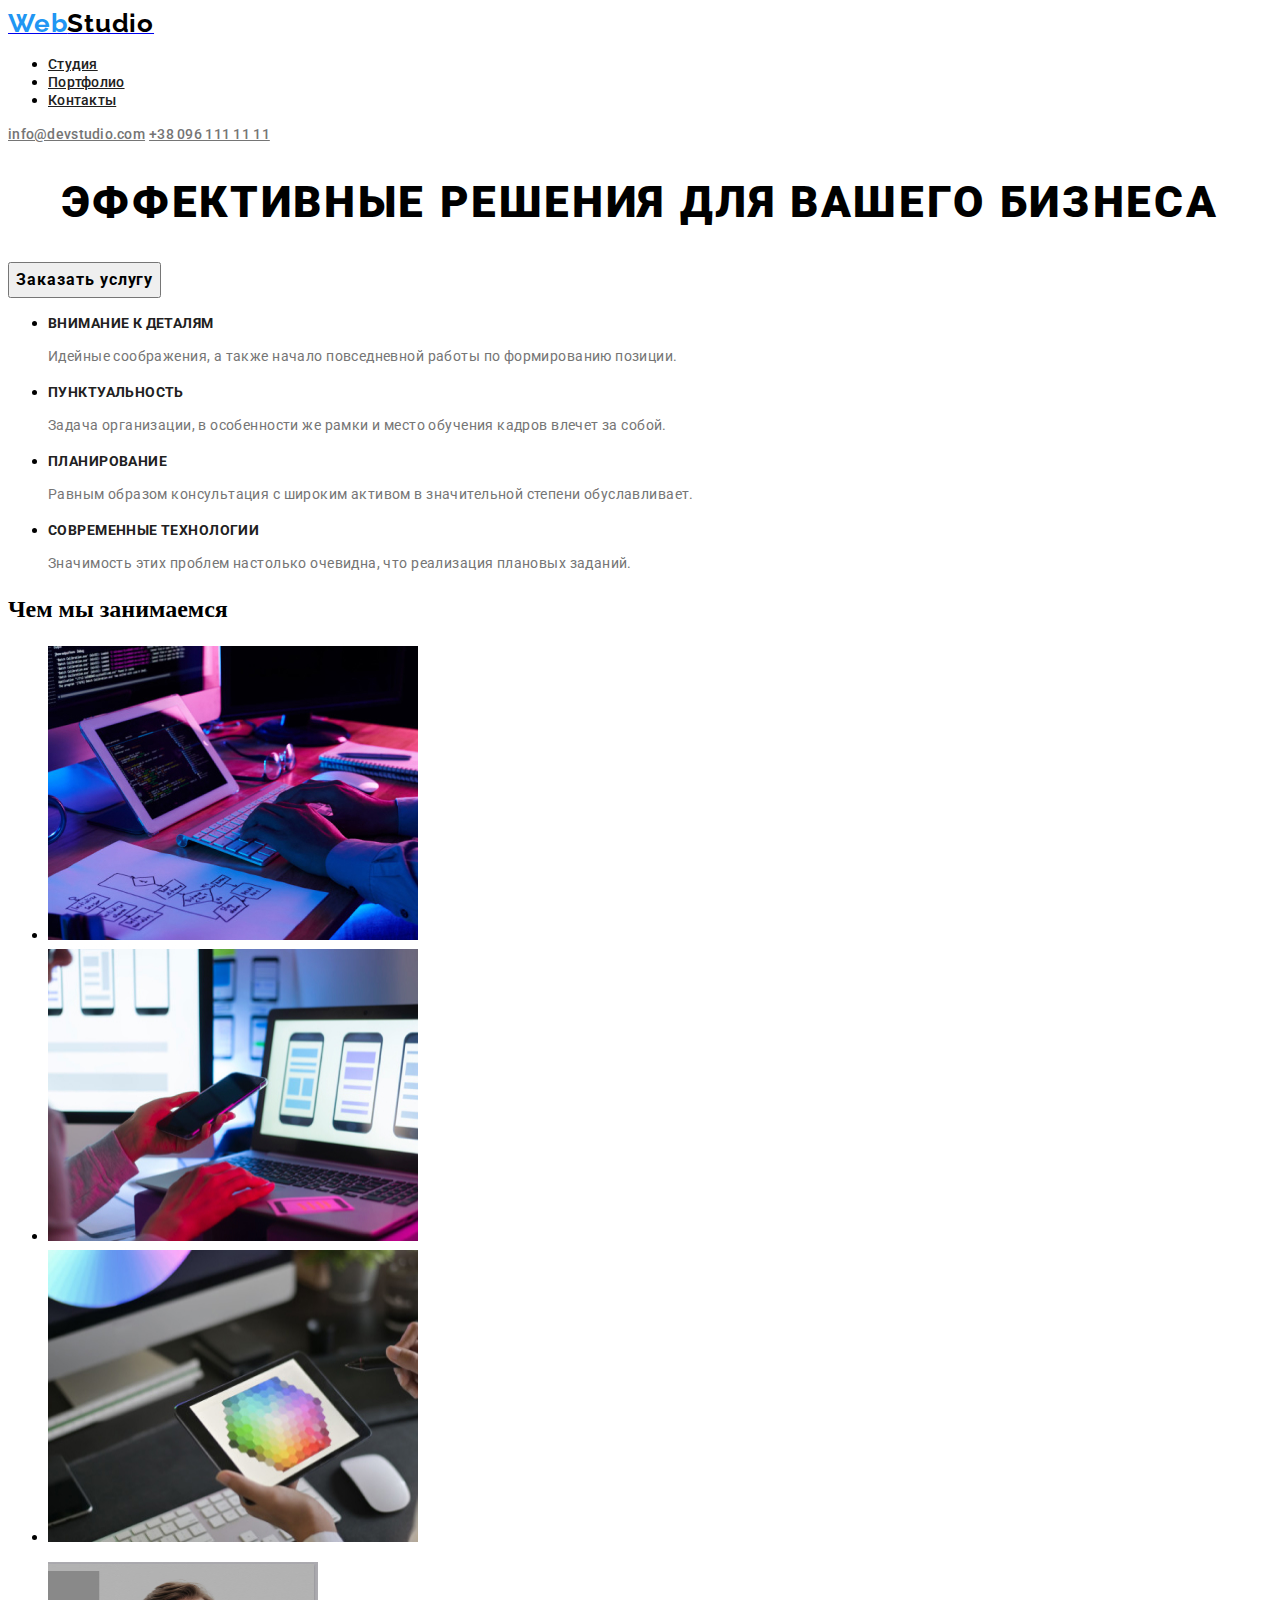
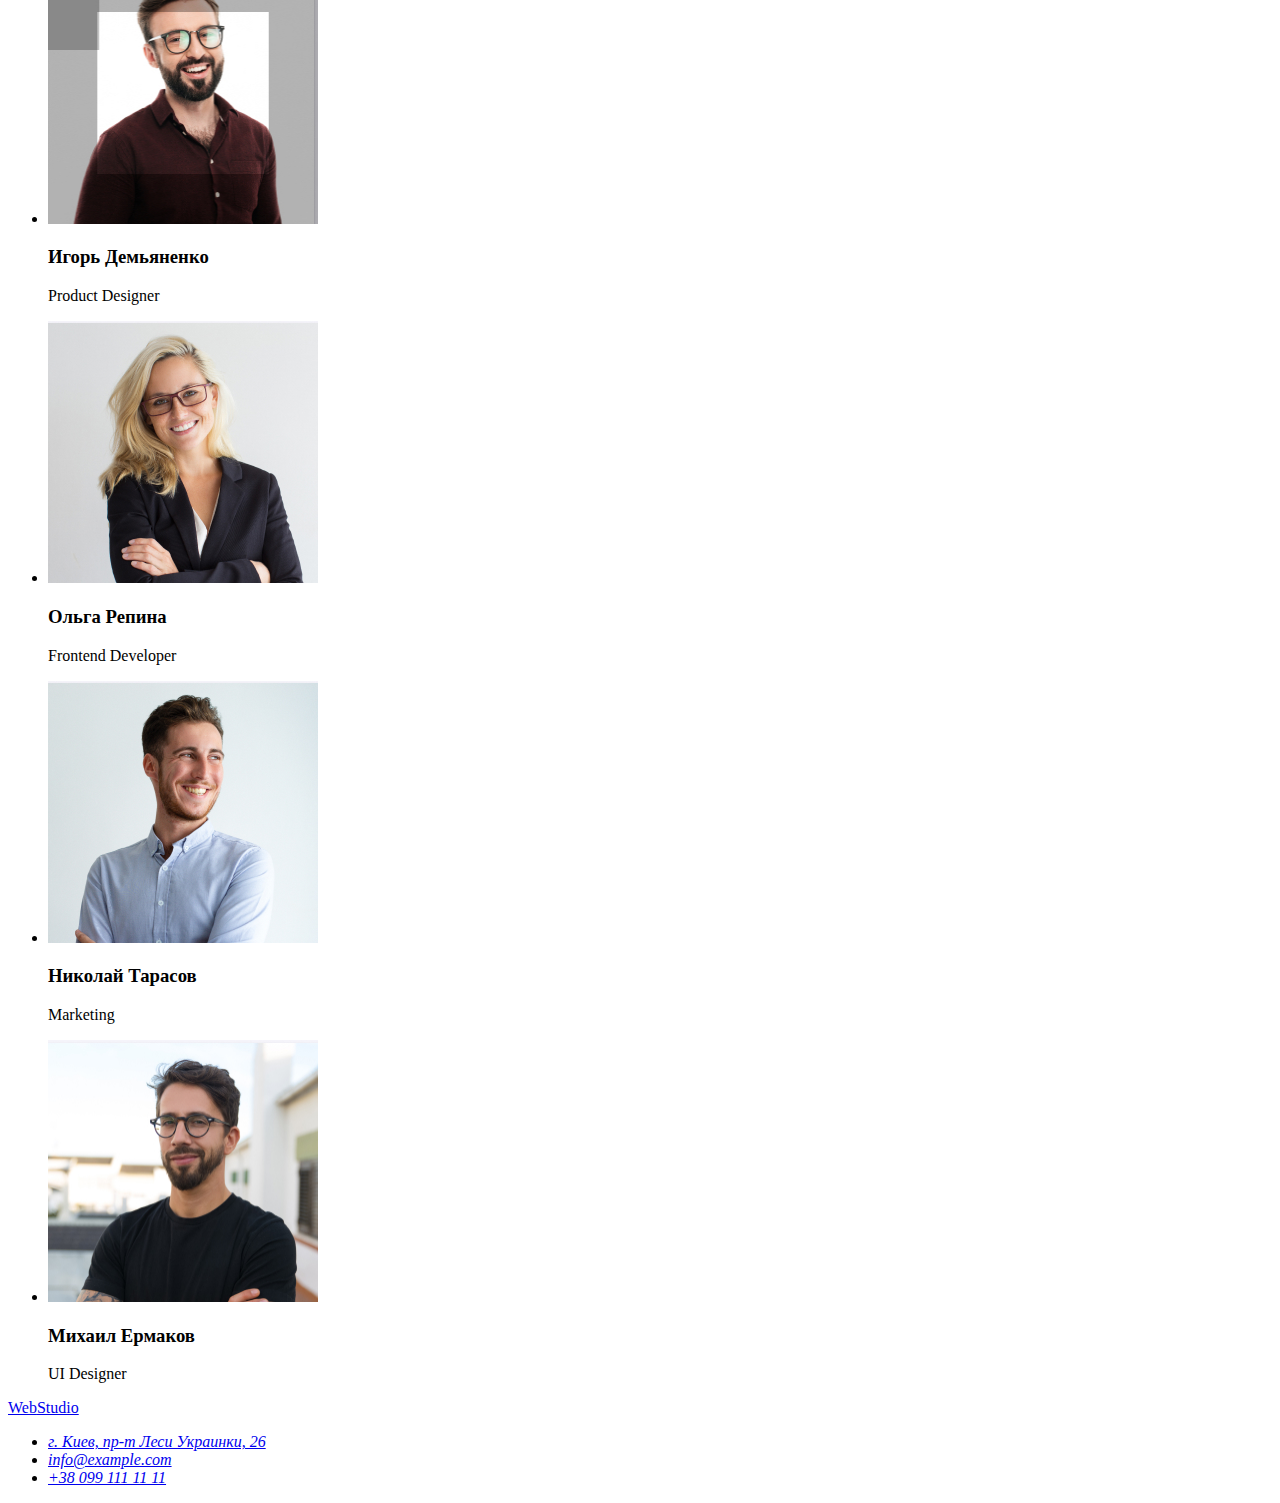
==== index.html @ 2591b460 "Перенесены файлы с hw-1." ====
<!DOCTYPE html>
<html lang="ru">
<head>
    <meta charset="UTF-8">
    <meta name="viewport" content="width=device-width, initial-scale=1.0">
    <title>Веб студия</title>
    <link rel="preconnect" href="https://fonts.gstatic.com">
    <link href="https://fonts.googleapis.com/css2?family=Raleway:wght@700&family=Roboto:wght@400;500;700;900&display=swap" rel="stylesheet">
     <link rel="stylesheet" href="./css/styles.css"
</head>

<body>
    <header class="header">
        <nav class="site-nav">
        <a class="logo" href="/" aria-label="логотип сайта" lang="en"><span class="logo-blue-color">Web</span><span class="logo-black-color">Studio</span></a>
        <ul class="nav-list">
            <li class="nav-list-item">
                <a class="nav-list-link" href="#">Студия</a></li>
            <li class="nav-list-item">
                <a class="nav-list-link" href="#">Портфолио</a></li>
            <li class="nav-list-item">
                <a class="nav-list-link" href="#">Контакты</a></li>
        </ul>
        </nav>

        <address class="main-address">
            <a class="header-mail" href="mailto:info@devstudio.com">info@devstudio.com</a>
            <a class="header-tel" href="tel:+380961111111">+38 096 111 11 11</a>
        </address>
    </header>

    <main>
        <!-- Hero -->
        <section class="hero">
           <h1 class="hero-title">Эффективные решения для вашего бизнеса</h1> 
           <button class="hero-title-btn" type="button">Заказать услугу</button>
        </section>

        <!-- Job description-->
        <section class="description-menu">
            <h3 hidden>Наши обязанности</h3>
         <ul class="description-list">
             <li class="description-list">
                 <h3 class="undertitle">Внимание к деталям</h3>
                 <p class="description-undertitle">Идейные соображения, а также начало повседневной работы по формированию позиции.</p>
             </li>
             <li class="description-list">
                 <h3 class="undertitle">Пунктуальность</h3>
                 <p class="description-undertitle">Задача организации, в особенности же рамки и место обучения кадров влечет за собой.</p>
             </li>
             <li class="description-list">
                 <h3 class="undertitle">Планирование</h3>
                 <p class="description-undertitle">Равным образом консультация с широким активом в значительной степени обуславливает.</p>
             </li>
             <li class="description-list">
                 <h3 class="undertitle">Современные технологии</h3>
                 <p class="description-undertitle">Значимость этих проблем настолько очевидна, что реализация плановых заданий.</p>
             </li>
             
         </ul>
        </section>

            <!-- Responsibilities -->
            <section class="responsibilities">
                <h2 class="responsibilities-title">Чем мы занимаемся</h2>
                <ul class="responsibilities-title-list">
                    <li class="responsibilities-title-item">
                        <img class="responsibilities-image" src="./Images/Responsibilities/responsibility-img-1.jpg" alt="Специалист пишет код" width="370" height="297"></li>
                    <li class="responsibilities-title-item">
                        <img class="responsibilities-image" src="./Images/Responsibilities/responsibility-img-2.jpg" alt="Специалист создает дизайн" width="370" height="297"></li>
                    <li class="responsibilities-title-item">
                        <img class="responsibilities-image" src="./Images/Responsibilities/responsibility-img-3.jpg" alt="Специалист создает графику" width="370" height="297"></li>
                </ul>
            </section>
            

            <!-- Team -->
            <section>
             <ul>
                 <li>
                     <img src="./Images/Team/team-img-1.jpg" alt="Игорь Демьяненко" width="270" height="262">
                     <h3>Игорь Демьяненко</h3>
                     <p>Product Designer</p>
                 </li>
                 <li>
                     <img src="./Images/Team/team-img-2.jpg" alt="Ольга Репина" width="270" height="262">
                     <h3>Ольга Репина</h3>
                     <p>Frontend Developer</p>
                 </li>
                 <li>
                     <img src="./Images/Team/team-img-3.jpg" alt="Николай Тарасов" width="270" height="262">
                     <h3>Николай Тарасов</h3>
                     <p>Marketing</p>
                 </li>
                 <li>
                     <img src="./Images/Team/team-img-4.jpg" alt="Михаил Ермаков" width="270" height="262">
                     <h3>Михаил Ермаков</h3>
                     <p>UI Designer</p>
                 </li>
             </ul>   
            </section>
    </main>

    <!-- Contact information -->
    <footer>
    <a href="/" aria-label="логотип сайта" lang="en">Web<span>Studio</span></a>
     <address>
         <ul>
             <li><a href="https://goo.gl/maps/zoHN5voJTTpqKFqRA" target="_blank">г. Киев, пр-т Леси Украинки, 26</a>
            </li>
             <li><a href="mailto:info@example.com">info@example.com</a>
            </li>
             <li><a href="tel:+380991111111">+38 099 111 11 11</a>
            </li>
         </ul>
     </address>
    </footer>
</body>
</html>
---- css/styles.css ----
/* COMPONENTS */

/* END COMPONENTS */
.main-address {
    font-style: normal;
}

/* ===========HEADER============= */
.logo-blue-color{
    font-family: 'Raleway', sans-serif;
    font-weight: bold;
    font-size:26px;
    line-height: 1.192;
    letter-spacing: 0.03em;
    color: #2196F3;
}

.logo-black-color {
font-family: 'Raleway', sans-serif;
font-weight: bold;
font-size: 26px;
line-height: 1.192;
letter-spacing: 0.03em;
color: #000000;
}

.nav-list-link {
font-family: 'Roboto', sans-serif;
font-weight: 500;
font-size: 14px;
line-height: 1.143;
letter-spacing: 0.02em;
color: #212121;
}

.nav-list-link:hover,
.nav-list-link:focus {
    color: #2196F3;
}

.header-mail,
.header-tel{
font-family: 'Roboto', sans-serif;
font-weight: 500;
font-size: 14px;
line-height: 1.143;
letter-spacing: 0.02em;
color: #757575;
}

.header-mail:hover,
.header-mail:focus,
.header-tel:hover,
.header-tel:focus {
    color:#2196F3;
}
/* ===========END HEADER============= */

/* ===========HERO============= */
.hero-title{
font-family: 'Roboto', sans-serif;
font-weight: 900;
font-size: 44px;
line-height: 1.364;
text-align: center;
letter-spacing: 0.06em;
text-transform: uppercase;
/* color: #FFFFFF */
}
.hero-title-btn {
font-family: 'Roboto', sans-serif;
font-weight: bold;
font-size: 16px;
line-height: 1.875;
display: flex;
align-items: center;
text-align: center;
letter-spacing: 0.06em;
/* color: #FFFFFF; */
}
/* ===========END HEADER============= */

/* ========== JOB DESCRIPTION */
.undertitle {
font-family: 'Roboto', sans-serif;
font-weight: bold;
font-size: 14px;
line-height: 1.143;
letter-spacing: 0.03em;
text-transform: uppercase;
color: #212121;
}

.description-undertitle{
font-family: 'Roboto', sans-serif;
font-weight: 400;
font-size: 14px;
line-height: 1.714;
letter-spacing: 0.03em;
color: #757575;
}
/* ========== END JOB DESCRIPTION============ */

/* ===========RESPONSIBILITIES============== */

/* ===========END RESPONSIBILITIES============== */
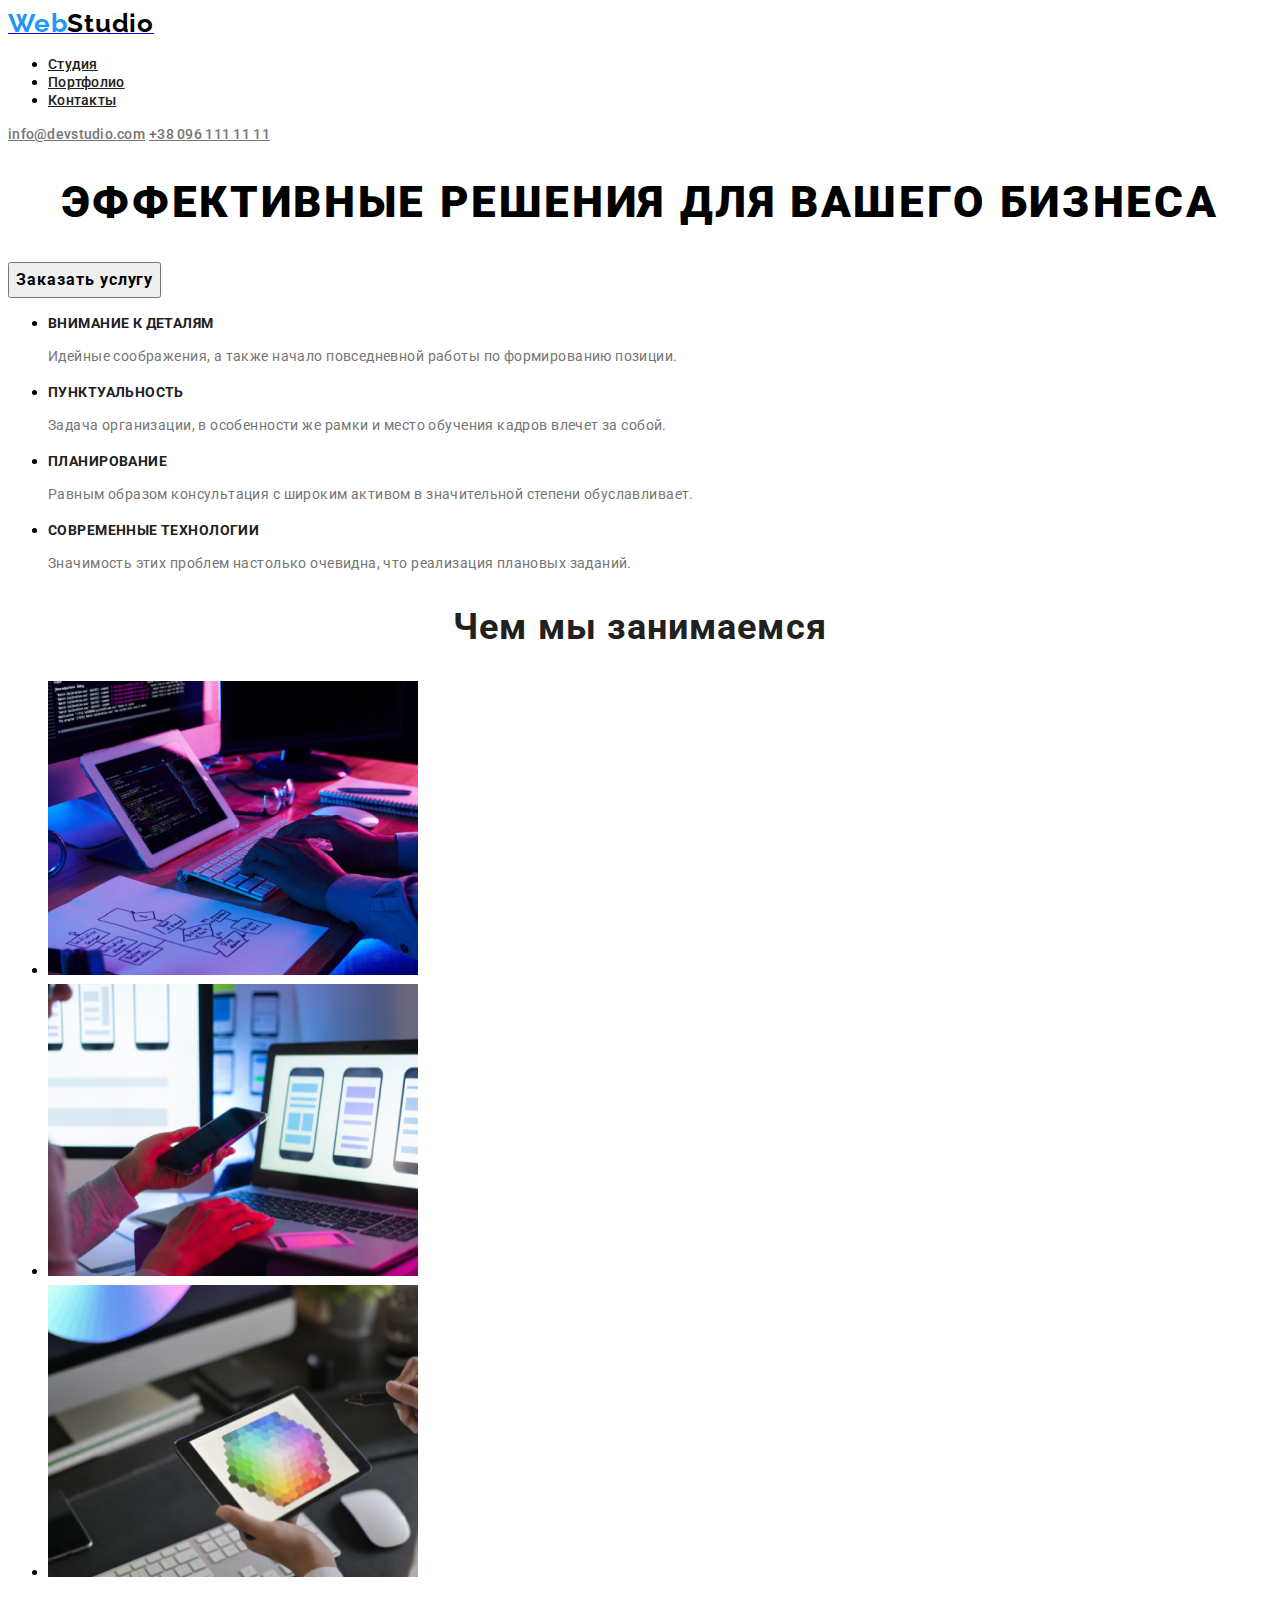
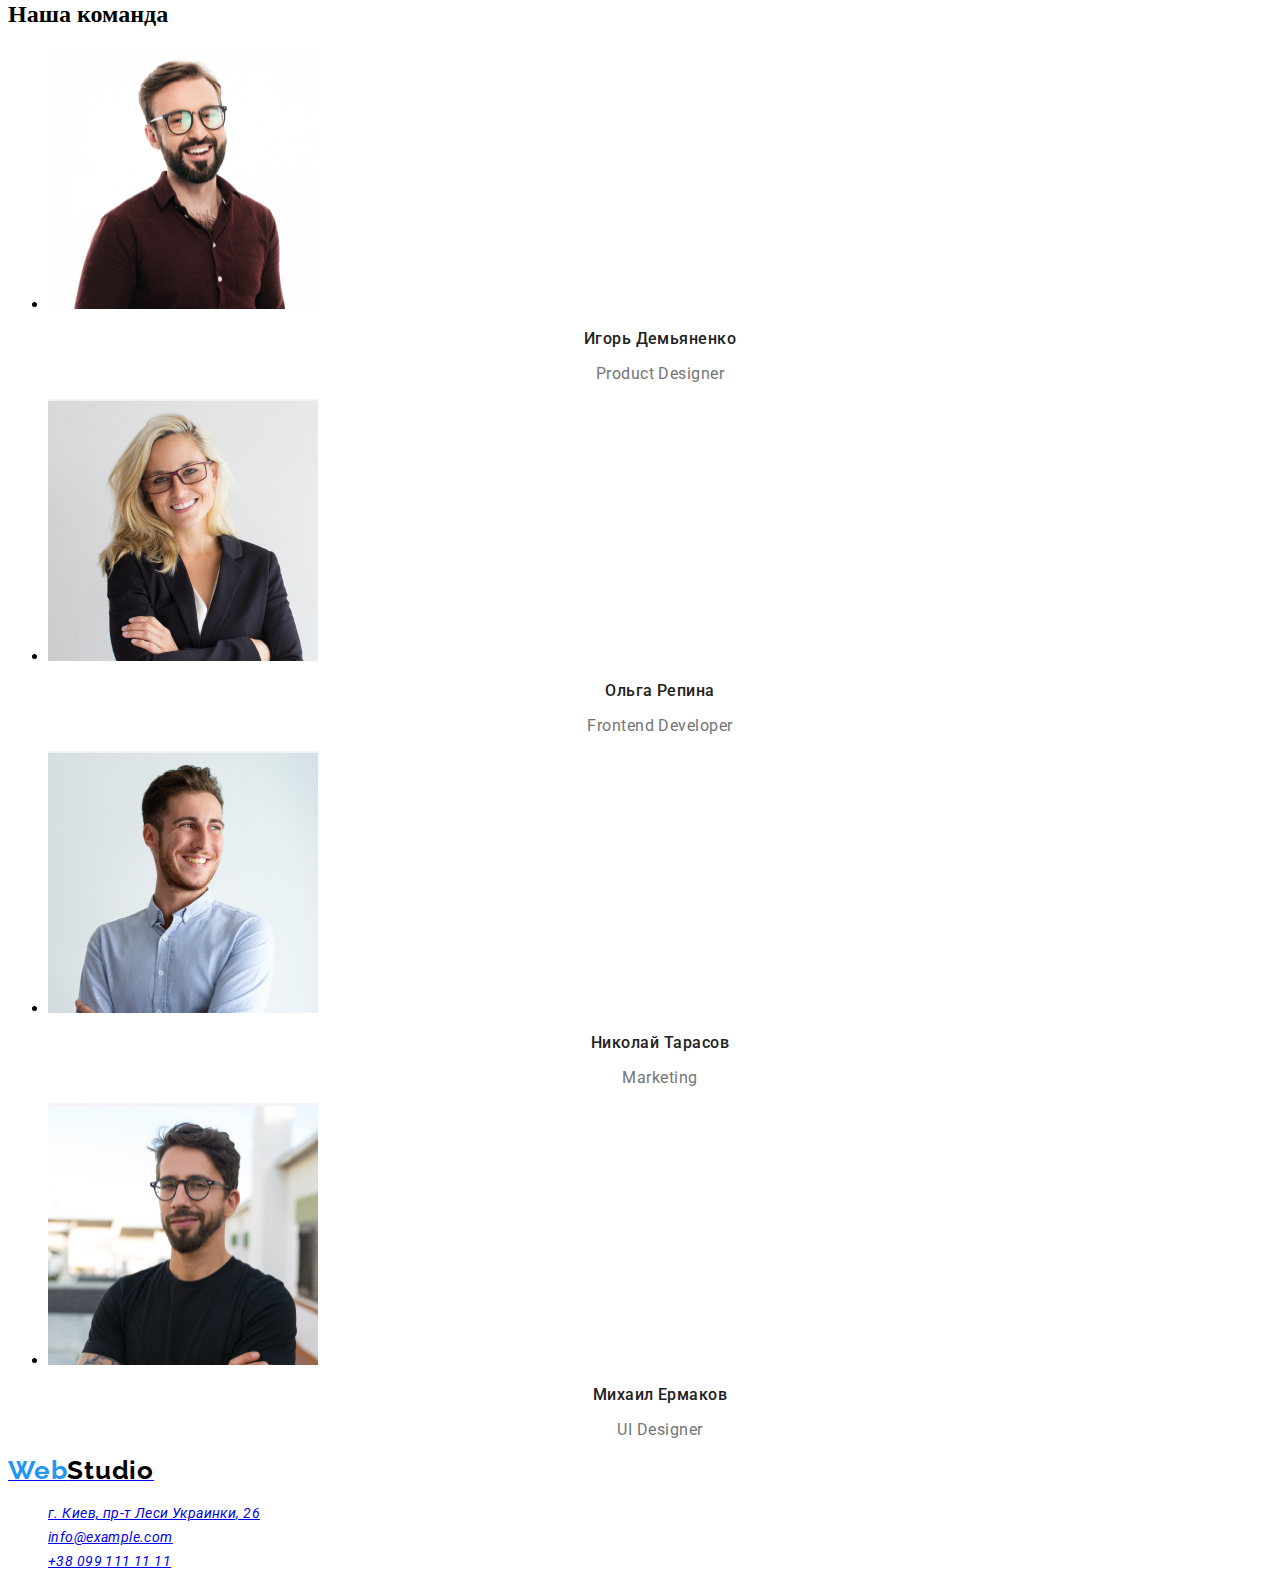
==== commit 8167b876: "Добавляет разделы "Команда"/"Контактная информация"" ====
--- a/index.html
+++ b/index.html
@@ -15,9 +15,9 @@
         <a class="logo" href="/" aria-label="логотип сайта" lang="en"><span class="logo-blue-color">Web</span><span class="logo-black-color">Studio</span></a>
         <ul class="nav-list">
             <li class="nav-list-item">
-                <a class="nav-list-link" href="#">Студия</a></li>
+                <a class="nav-list-link" href="">Студия</a></li>
             <li class="nav-list-item">
-                <a class="nav-list-link" href="#">Портфолио</a></li>
+                <a class="nav-list-link" href="portfolio.html">Портфолио</a></li>
             <li class="nav-list-item">
                 <a class="nav-list-link" href="#">Контакты</a></li>
         </ul>
@@ -75,27 +75,28 @@
             
 
             <!-- Team -->
-            <section>
-             <ul>
-                 <li>
-                     <img src="./Images/Team/team-img-1.jpg" alt="Игорь Демьяненко" width="270" height="262">
-                     <h3>Игорь Демьяненко</h3>
-                     <p>Product Designer</p>
+            <section class="team">
+            <h2 class="team-title">Наша команда</h2>
+             <ul class="team-title-list">
+                 <li class="team-title-item">
+                     <img class="team-image"  src="./Images/Team/team-img-1.jpg" alt="Игорь Демьяненко" width="270" height="262">
+                     <h3 class="team-undertitle">Игорь Демьяненко</h3>
+                     <p class="team-undertitle-description">Product Designer</p>
                  </li>
-                 <li>
-                     <img src="./Images/Team/team-img-2.jpg" alt="Ольга Репина" width="270" height="262">
-                     <h3>Ольга Репина</h3>
-                     <p>Frontend Developer</p>
+                 <li class="team-title-item">
+                     <img class="team-image"  src="./Images/Team/team-img-2.jpg" alt="Ольга Репина" width="270" height="262">
+                     <h3 class="team-undertitle">Ольга Репина</h3>
+                     <p class="team-undertitle-description">Frontend Developer</p>
                  </li>
-                 <li>
-                     <img src="./Images/Team/team-img-3.jpg" alt="Николай Тарасов" width="270" height="262">
-                     <h3>Николай Тарасов</h3>
-                     <p>Marketing</p>
+                 <li class="team-title-item">
+                     <img class="team-image"  src="./Images/Team/team-img-3.jpg" alt="Николай Тарасов" width="270" height="262">
+                     <h3 class="team-undertitle">Николай Тарасов</h3>
+                     <p class="team-undertitle-description">Marketing</p>
                  </li>
-                 <li>
-                     <img src="./Images/Team/team-img-4.jpg" alt="Михаил Ермаков" width="270" height="262">
-                     <h3>Михаил Ермаков</h3>
-                     <p>UI Designer</p>
+                 <li class="team-title-item">
+                     <img class="team-image"  src="./Images/Team/team-img-4.jpg" alt="Михаил Ермаков" width="270" height="262">
+                     <h3 class="team-undertitle">Михаил Ермаков</h3>
+                     <p class="team-undertitle-description">UI Designer</p>
                  </li>
              </ul>   
             </section>
@@ -103,14 +104,14 @@
 
     <!-- Contact information -->
     <footer>
-    <a href="/" aria-label="логотип сайта" lang="en">Web<span>Studio</span></a>
-     <address>
-         <ul>
-             <li><a href="https://goo.gl/maps/zoHN5voJTTpqKFqRA" target="_blank">г. Киев, пр-т Леси Украинки, 26</a>
+    <a class="logo" href="/" aria-label="логотип сайта" lang="en"><span class="logo-blue-color">Web</span><span class="logo-black-color">Studio</span></a>
+     <address class="address-menu">
+         <ul class="address-list">
+             <li class="address-list-item"><a href="https://goo.gl/maps/zoHN5voJTTpqKFqRA" target="_blank">г. Киев, пр-т Леси Украинки, 26</a>
             </li>
-             <li><a href="mailto:info@example.com">info@example.com</a>
+             <li class="address-list-contact"><a href="mailto:info@example.com">info@example.com</a>
             </li>
-             <li><a href="tel:+380991111111">+38 099 111 11 11</a>
+             <li class="address-list-contact"><a href="tel:+380991111111">+38 099 111 11 11</a>
             </li>
          </ul>
      </address>
--- a/css/styles.css
+++ b/css/styles.css
@@ -78,7 +78,7 @@
 letter-spacing: 0.06em;
 /* color: #FFFFFF; */
 }
-/* ===========END HEADER============= */
+/* ===========END HERO ============= */
 
 /* ========== JOB DESCRIPTION */
 .undertitle {
@@ -102,5 +102,52 @@
 /* ========== END JOB DESCRIPTION============ */
 
 /* ===========RESPONSIBILITIES============== */
+.responsibilities-title {
+font-family: 'Roboto', sans-serif;
+font-weight: bold;
+font-size: 36px;
+line-height: 1.167;
+text-align: center;
+letter-spacing: 0.03em;
+color: #212121;
+}
+/* ===========END RESPONSIBILITIES============== */
+/* =========== TEAM ============== */
+.team-undertitle{
+font-family: 'Roboto', sans-serif;
+font-weight: 500;
+font-size: 16px;
+line-height: 1.187;
+text-align: center;
+letter-spacing: 0.03em;
+color: #212121;
+}
 
-/* ===========END RESPONSIBILITIES============== */
+.team-undertitle-description{
+font-family: 'Roboto', sans-serif;
+font-style: normal;
+font-weight: normal;
+font-size: 16px;
+line-height: 19px;
+text-align: center;
+letter-spacing: 0.03em;
+color: #757575;
+}
+/* =========== END TEAM ============== */
+/* =========== CONTACT INFORMATION ============== */
+.address-list-item{
+font-family: 'Roboto', sans-serif;
+font-size: 14px;
+line-height: 1.714;
+letter-spacing: 0.03em;
+color: #FFFFFF;
+}
+.address-list-contact {
+font-family: 'Roboto', sans-serif;
+font-size: 14px;
+line-height: 1.714;
+letter-spacing: 0.03em;
+color: rgba(255, 255, 255, 0.6);
+}
+
+/* =========== END INFORMATION ============== */
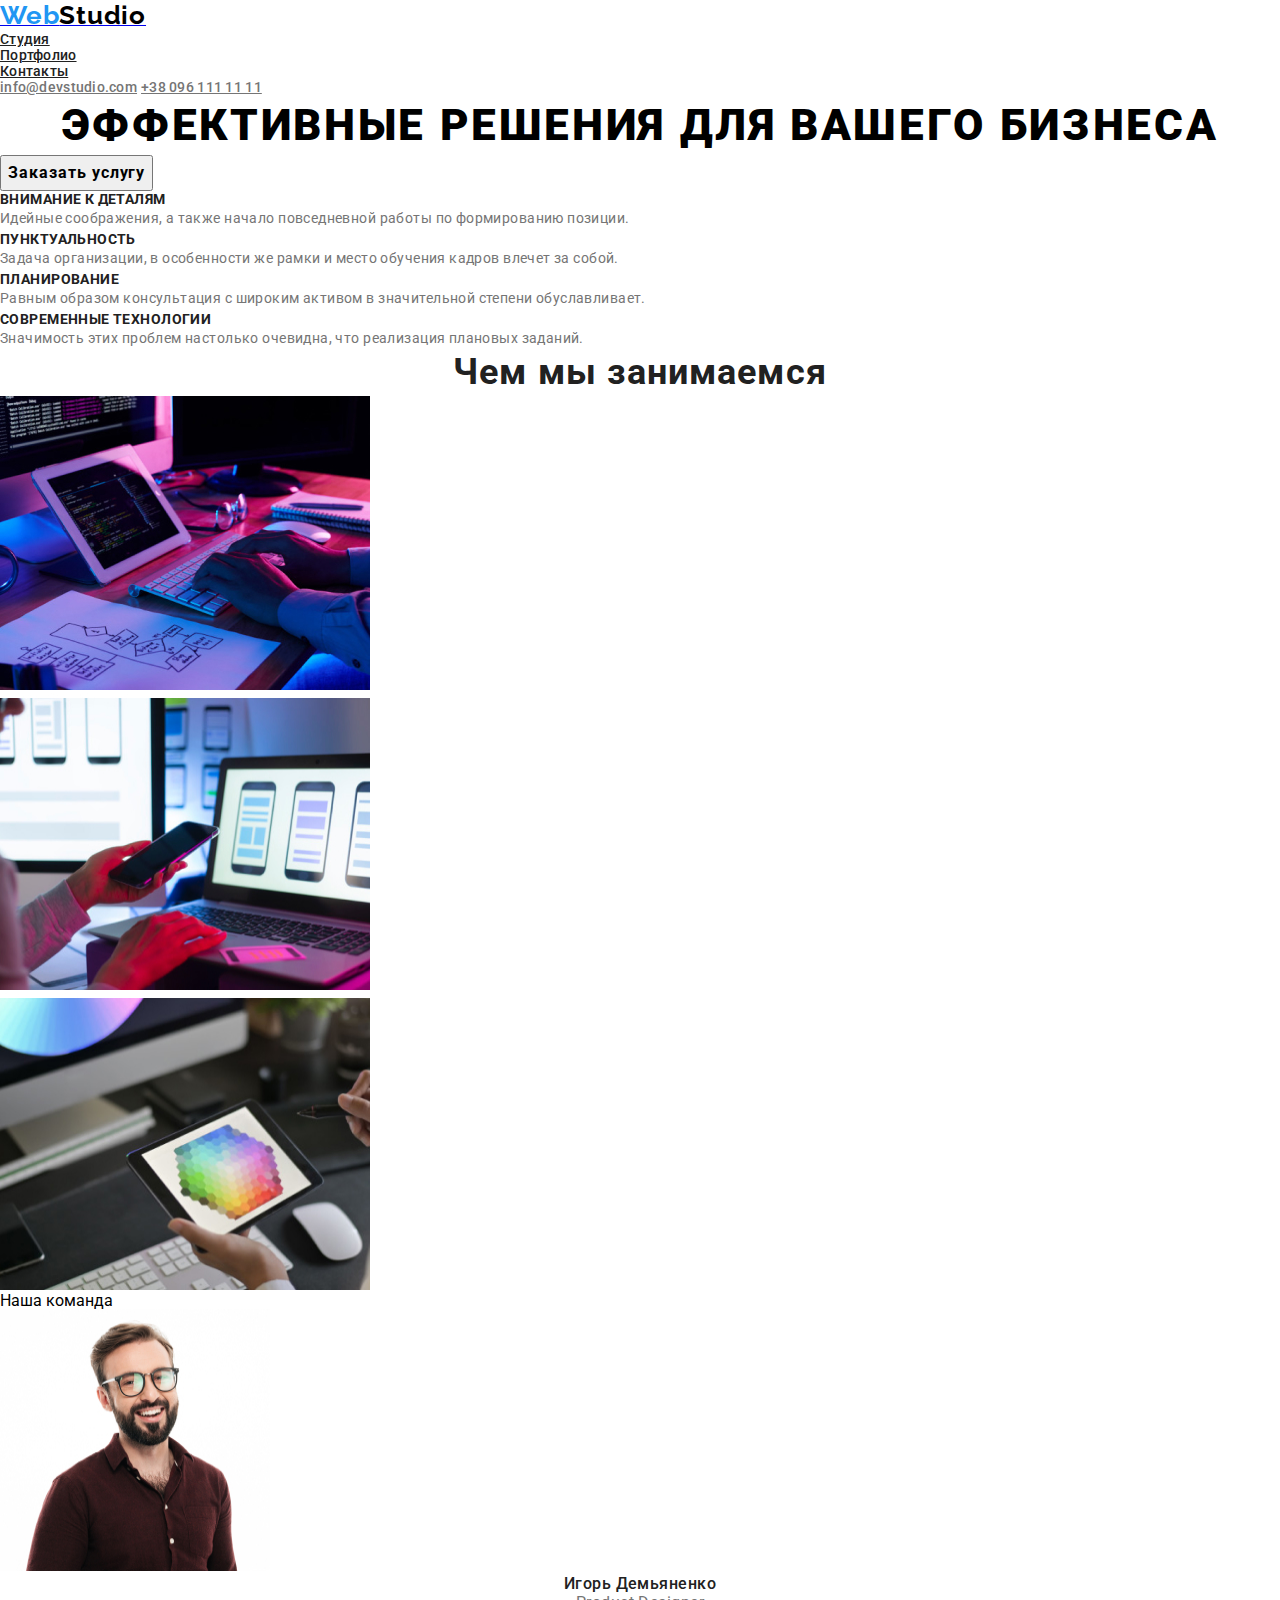
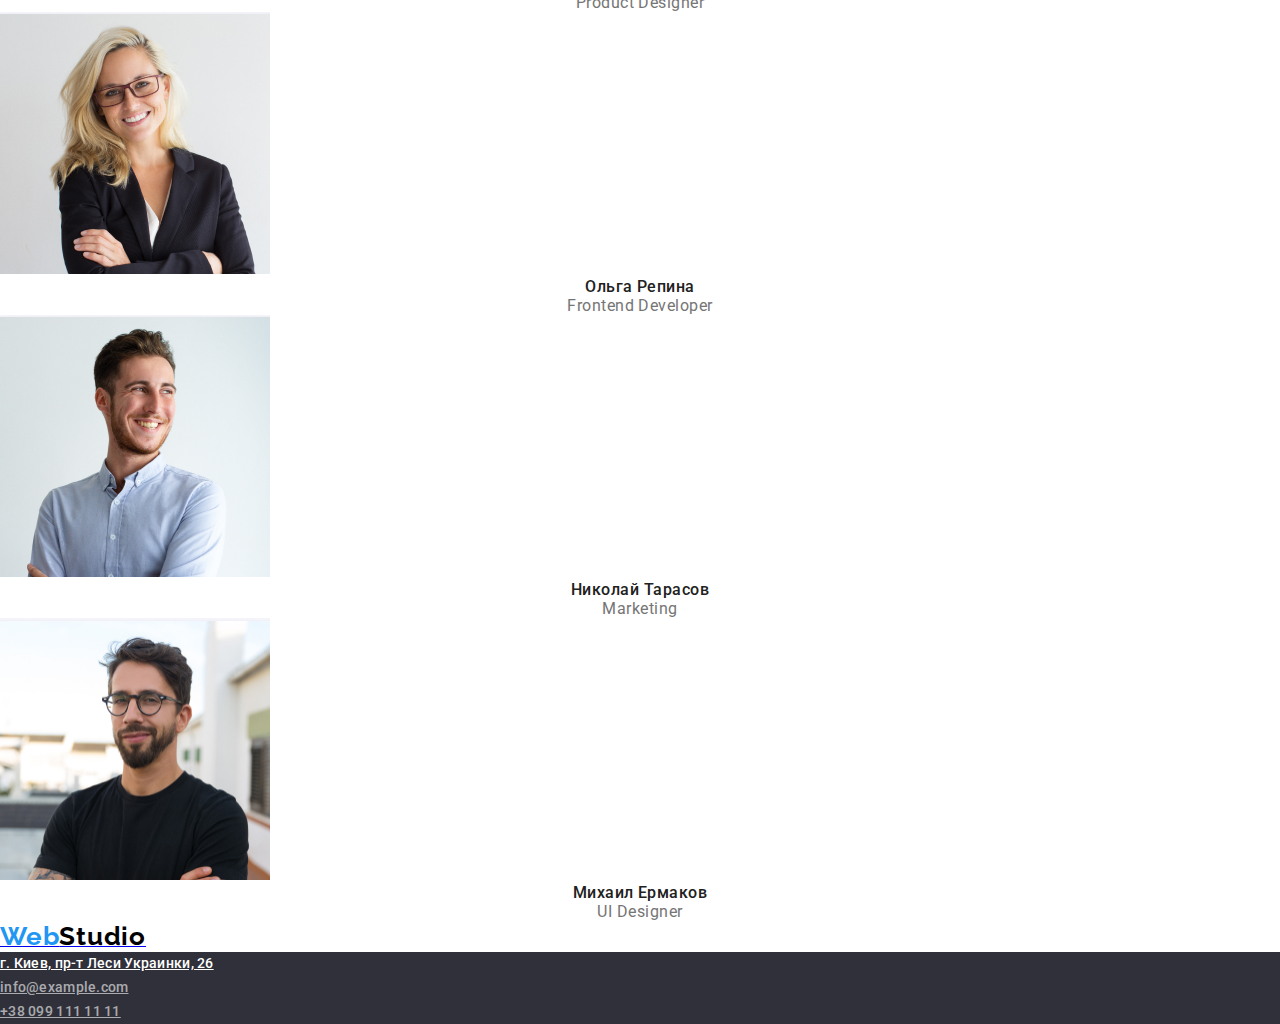
==== commit aa080af6: "Исправлены все баги в комментариях." ====
--- a/index.html
+++ b/index.html
@@ -4,9 +4,10 @@
     <meta charset="UTF-8">
     <meta name="viewport" content="width=device-width, initial-scale=1.0">
     <title>Веб студия</title>
+    <link rel="stylesheet" href="./css/reset.css">
     <link rel="preconnect" href="https://fonts.gstatic.com">
     <link href="https://fonts.googleapis.com/css2?family=Raleway:wght@700&family=Roboto:wght@400;500;700;900&display=swap" rel="stylesheet">
-     <link rel="stylesheet" href="./css/styles.css"
+     <link rel="stylesheet" href="./css/styles.css">
 </head>
 
 <body>
@@ -15,7 +16,7 @@
         <a class="logo" href="/" aria-label="логотип сайта" lang="en"><span class="logo-blue-color">Web</span><span class="logo-black-color">Studio</span></a>
         <ul class="nav-list">
             <li class="nav-list-item">
-                <a class="nav-list-link" href="">Студия</a></li>
+                <a class="nav-list-link" href="index.html">Студия</a></li>
             <li class="nav-list-item">
                 <a class="nav-list-link" href="portfolio.html">Портфолио</a></li>
             <li class="nav-list-item">
@@ -23,7 +24,7 @@
         </ul>
         </nav>
 
-        <address class="main-address">
+        <address class="address-menu-header">
             <a class="header-mail" href="mailto:info@devstudio.com">info@devstudio.com</a>
             <a class="header-tel" href="tel:+380961111111">+38 096 111 11 11</a>
         </address>
@@ -105,13 +106,13 @@
     <!-- Contact information -->
     <footer>
     <a class="logo" href="/" aria-label="логотип сайта" lang="en"><span class="logo-blue-color">Web</span><span class="logo-black-color">Studio</span></a>
-     <address class="address-menu">
+     <address class="address-menu-footer">
          <ul class="address-list">
-             <li class="address-list-item"><a href="https://goo.gl/maps/zoHN5voJTTpqKFqRA" target="_blank">г. Киев, пр-т Леси Украинки, 26</a>
+             <li class="address-list-item first"><a href="https://goo.gl/maps/zoHN5voJTTpqKFqRA" target="_blank">г. Киев, пр-т Леси Украинки, 26</a>
             </li>
-             <li class="address-list-contact"><a href="mailto:info@example.com">info@example.com</a>
+             <li class="address-list-item"><a href="mailto:info@example.com">info@example.com</a>
             </li>
-             <li class="address-list-contact"><a href="tel:+380991111111">+38 099 111 11 11</a>
+             <li class="address-list-item"><a href="tel:+380991111111">+38 099 111 11 11</a>
             </li>
          </ul>
      </address>
--- a/css/styles.css
+++ b/css/styles.css
@@ -1,9 +1,32 @@
+:root{
+    --main-font: 'Roboto', sans-serif;
+    --secondary-font: 'Raleway', sans-serif ;
+    --accent-color: #2196F3; 
+}
+body {
+    font-family: var(--main-font);
+}
+.address-menu {
+    font-style: normal;
+}
+.address-menu-footer {
+    background-color: #2F303A;
+}
 /* COMPONENTS */
-
+li.address-list-item > a{
+    font-family: 'Roboto', sans-serif;
+    font-style: normal;
+    font-weight: 500;
+    font-size: 14px;
+    line-height: 1.143;
+    letter-spacing: 0.02em;
+    color: rgba(255,255,255,0.6); 
+}
+li.address-list-item.first> a {
+    color: white;
+}
 /* END COMPONENTS */
-.main-address {
-    font-style: normal;
-}
+
 
 /* ===========HEADER============= */
 .logo-blue-color{
@@ -128,26 +151,58 @@
 font-style: normal;
 font-weight: normal;
 font-size: 16px;
-line-height: 19px;
+line-height: 1.188;
 text-align: center;
 letter-spacing: 0.03em;
 color: #757575;
 }
 /* =========== END TEAM ============== */
 /* =========== CONTACT INFORMATION ============== */
-.address-list-item{
+
+.address-list-item {
 font-family: 'Roboto', sans-serif;
 font-size: 14px;
 line-height: 1.714;
 letter-spacing: 0.03em;
-color: #FFFFFF;
-}
-.address-list-contact {
-font-family: 'Roboto', sans-serif;
-font-size: 14px;
-line-height: 1.714;
-letter-spacing: 0.03em;
 color: rgba(255, 255, 255, 0.6);
 }
-
 /* =========== END INFORMATION ============== */
+
+
+/* =========== PORTFOLIO ============== */
+.section-list-btn{
+font-family: 'Roboto', sans-serif;
+font-weight: 500;
+font-size: 16px;
+line-height: 1.625;
+text-align: center;
+letter-spacing: 0.03em;
+border: 0;
+border-radius: 3px;
+color: #212121;
+padding: 6px 12px;
+}
+.section-list-btn:hover, 
+.section-list-btn:focus{
+    background-color:#2196F3;
+    color: white;
+}
+/* =========== END PORTFOLIO ============== */
+/* =========== PROJECTS ============== */
+.projects-title{
+font-family: 'Roboto', sans-serif;
+font-weight: bold;
+font-size: 18px;
+line-height: 2;
+letter-spacing: 0.06em;
+color: #212121;
+}
+.projects-title-description{
+font-family: 'Roboto', sans-serif;
+font-size: 16px;
+line-height: 1.875;
+letter-spacing: 0.03em;
+color: #757575;
+}
+/* =========== END PROJECTS ============== */
+
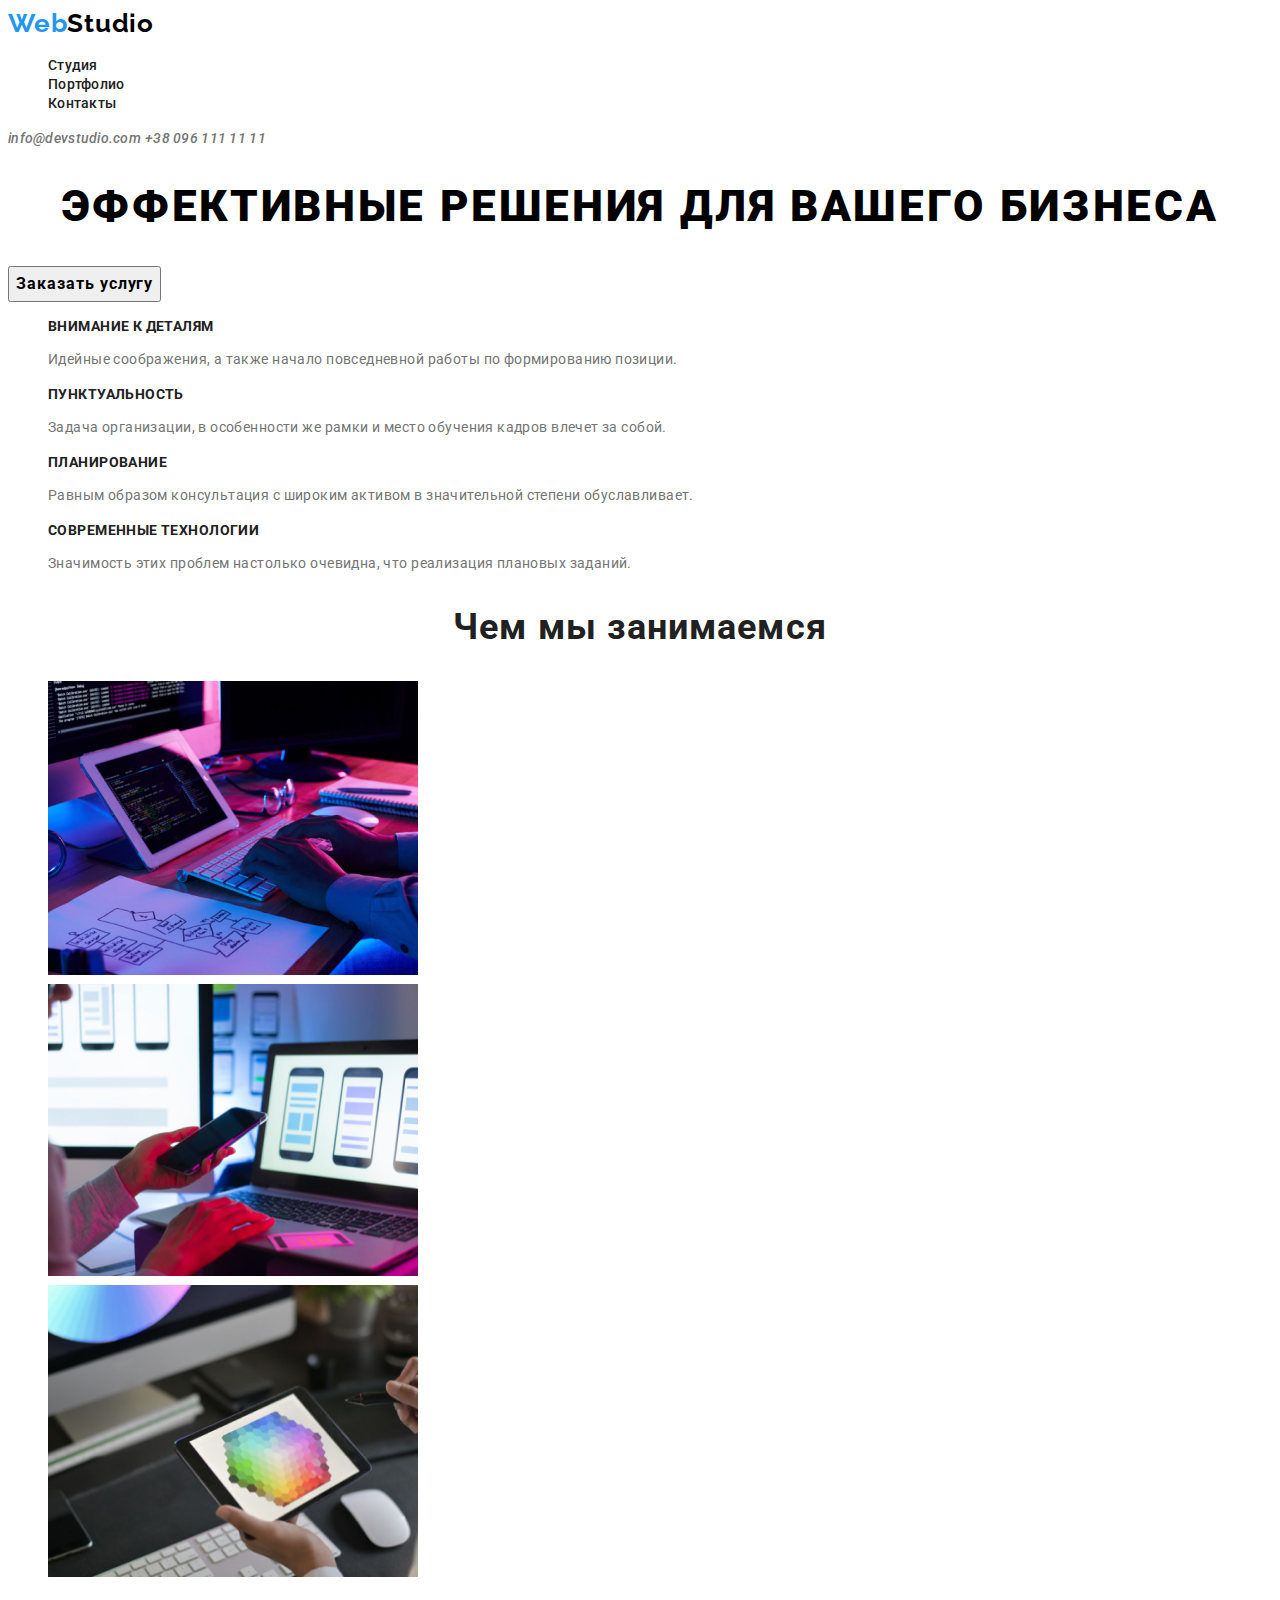
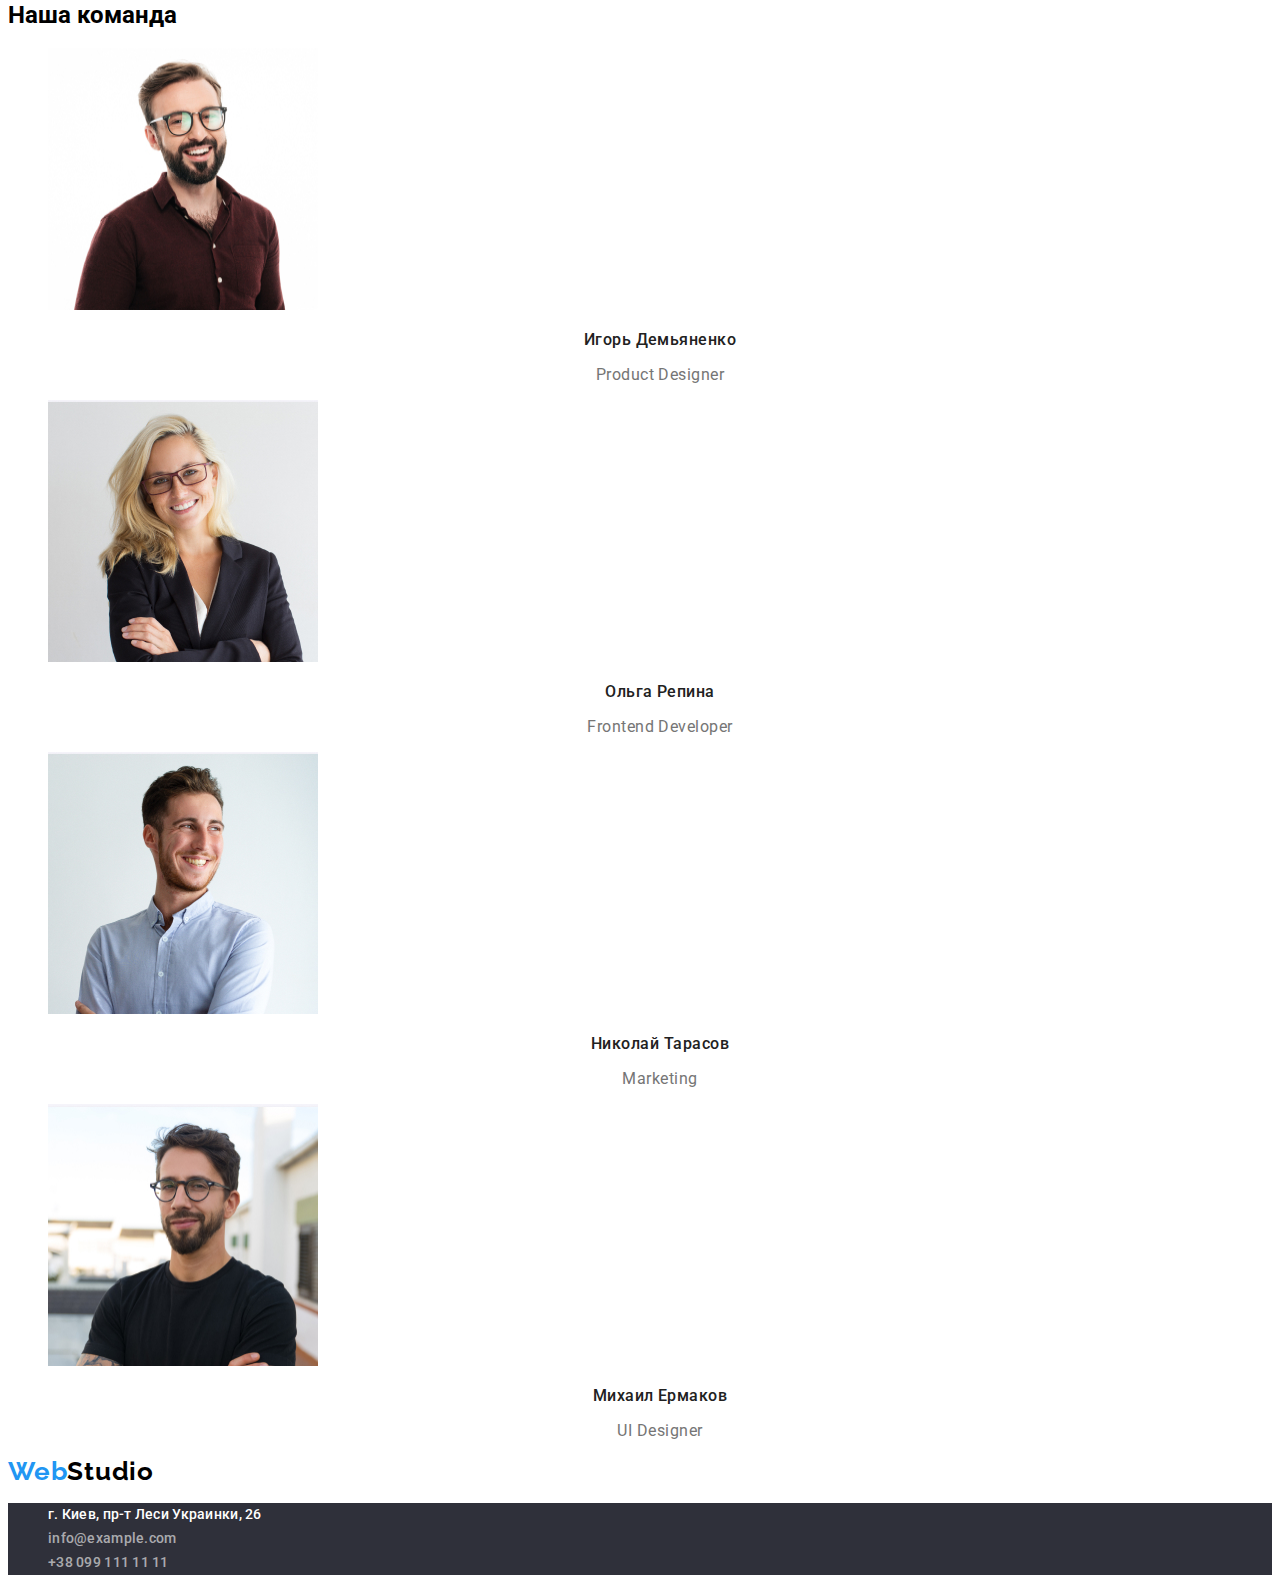
==== commit 19747b6f: "Удален файл reset.css" ====
--- a/index.html
+++ b/index.html
@@ -4,7 +4,6 @@
     <meta charset="UTF-8">
     <meta name="viewport" content="width=device-width, initial-scale=1.0">
     <title>Веб студия</title>
-    <link rel="stylesheet" href="./css/reset.css">
     <link rel="preconnect" href="https://fonts.gstatic.com">
     <link href="https://fonts.googleapis.com/css2?family=Raleway:wght@700&family=Roboto:wght@400;500;700;900&display=swap" rel="stylesheet">
      <link rel="stylesheet" href="./css/styles.css">
--- a/css/styles.css
+++ b/css/styles.css
@@ -3,6 +3,8 @@
     --secondary-font: 'Raleway', sans-serif ;
     --accent-color: #2196F3; 
 }
+a {text-decoration: none;}
+ul{list-style: none;}
 body {
     font-family: var(--main-font);
 }
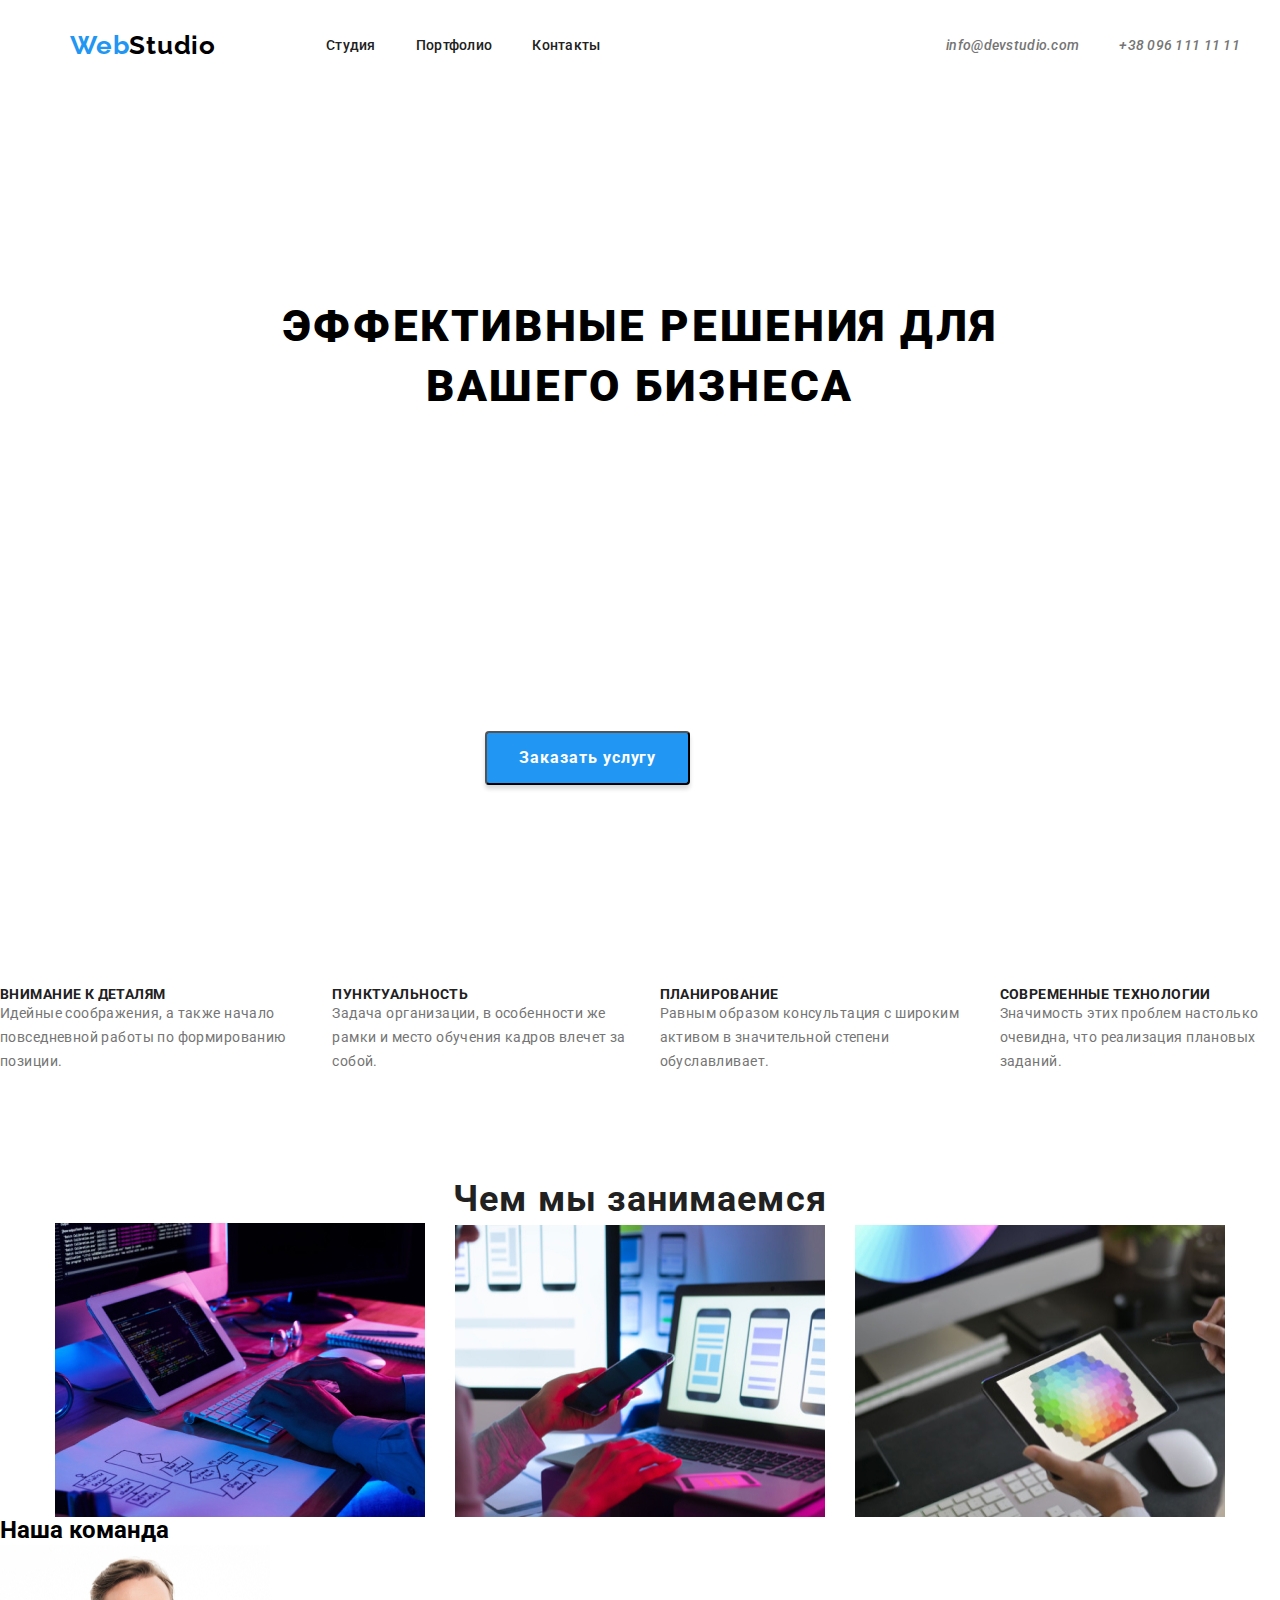
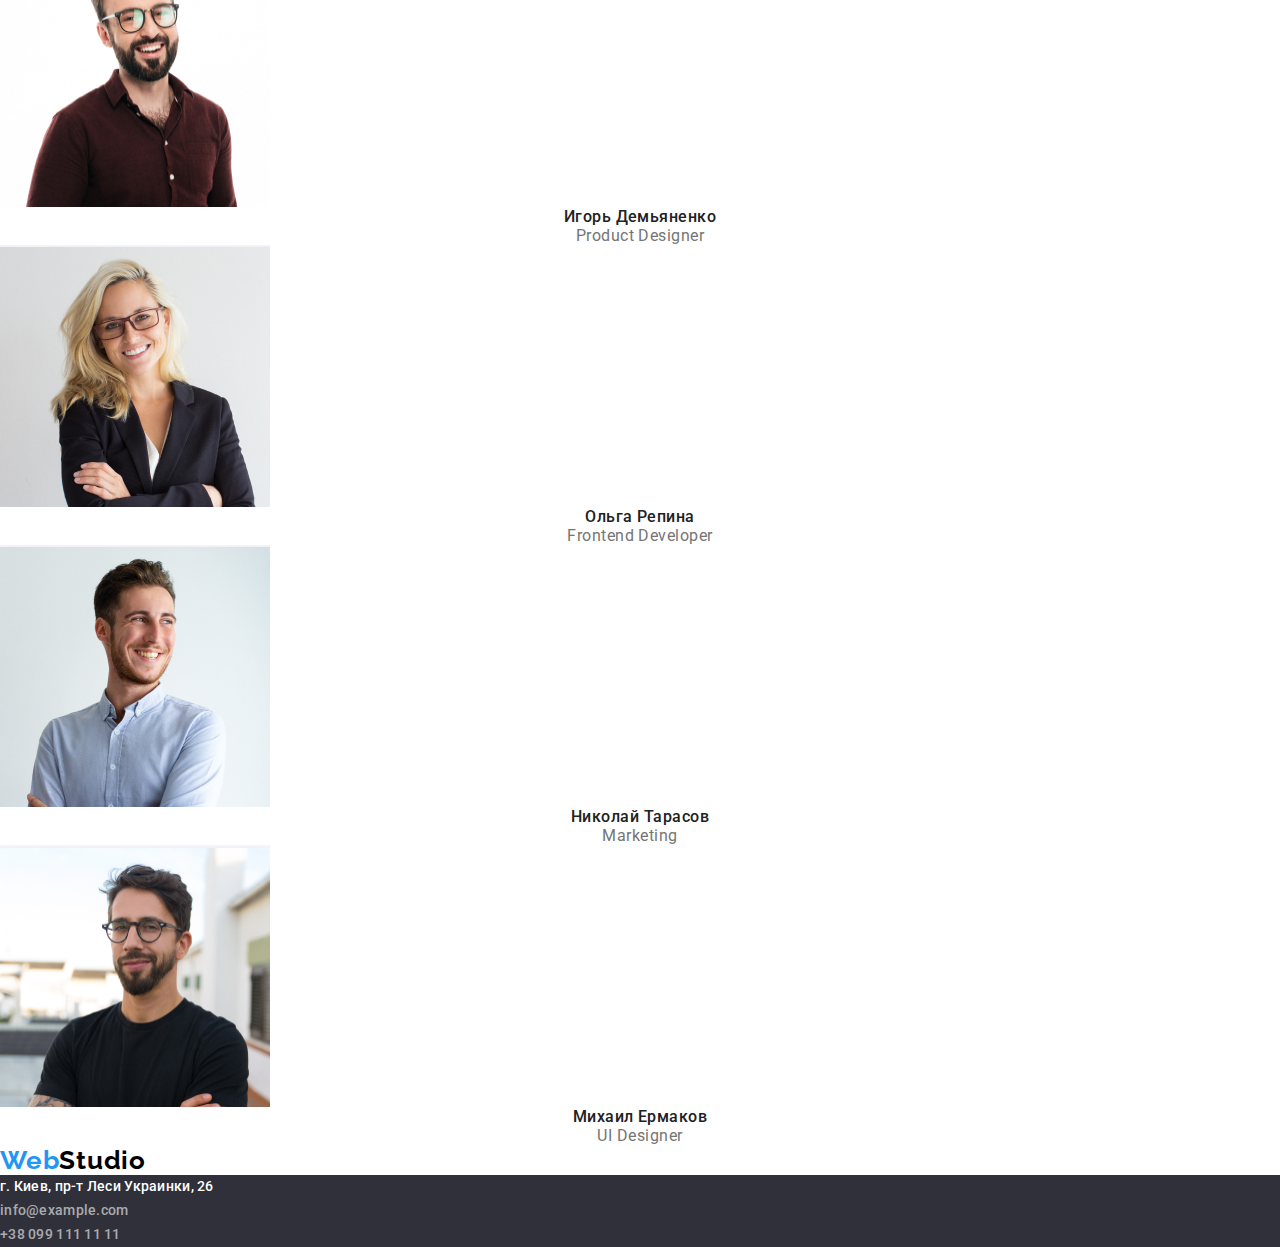
==== commit abdaf4c3: "Добавляет дополнительные классы" ====
--- a/index.html
+++ b/index.html
@@ -4,29 +4,32 @@
     <meta charset="UTF-8">
     <meta name="viewport" content="width=device-width, initial-scale=1.0">
     <title>Веб студия</title>
+    <link rel="stylesheet" href="https://cdnjs.cloudflare.com/ajax/libs/modern-normalize/1.0.0/modern-normalize.min.css">
     <link rel="preconnect" href="https://fonts.gstatic.com">
     <link href="https://fonts.googleapis.com/css2?family=Raleway:wght@700&family=Roboto:wght@400;500;700;900&display=swap" rel="stylesheet">
      <link rel="stylesheet" href="./css/styles.css">
 </head>
 
 <body>
-    <header class="header">
+    <header class="header container">
+        <div class="container">
         <nav class="site-nav">
-        <a class="logo" href="/" aria-label="логотип сайта" lang="en"><span class="logo-blue-color">Web</span><span class="logo-black-color">Studio</span></a>
-        <ul class="nav-list">
+        <a class="logo link" href="/" aria-label="логотип сайта" lang="en"><span class="logo-blue-color">Web</span><span class="logo-black-color">Studio</span></a>
+        <ul class="nav-list list">
             <li class="nav-list-item">
-                <a class="nav-list-link" href="index.html">Студия</a></li>
+                <a class="nav-list-link link" href="index.html">Студия</a></li>
             <li class="nav-list-item">
-                <a class="nav-list-link" href="portfolio.html">Портфолио</a></li>
+                <a class="nav-list-link link" href="portfolio.html">Портфолио</a></li>
             <li class="nav-list-item">
-                <a class="nav-list-link" href="#">Контакты</a></li>
+                <a class="nav-list-link link" href="#">Контакты</a></li>
         </ul>
         </nav>
 
         <address class="address-menu-header">
-            <a class="header-mail" href="mailto:info@devstudio.com">info@devstudio.com</a>
-            <a class="header-tel" href="tel:+380961111111">+38 096 111 11 11</a>
+            <a class="header-mail link" href="mailto:info@devstudio.com">info@devstudio.com</a>
+            <a class="header-tel link" href="tel:+380961111111">+38 096 111 11 11</a>
         </address>
+        </div>
     </header>
 
     <main>
@@ -39,20 +42,20 @@
         <!-- Job description-->
         <section class="description-menu">
             <h3 hidden>Наши обязанности</h3>
-         <ul class="description-list">
-             <li class="description-list">
+         <ul class="description-list list">
+             <li class="description-list-item">
                  <h3 class="undertitle">Внимание к деталям</h3>
                  <p class="description-undertitle">Идейные соображения, а также начало повседневной работы по формированию позиции.</p>
              </li>
-             <li class="description-list">
+             <li class="description-list-item">
                  <h3 class="undertitle">Пунктуальность</h3>
                  <p class="description-undertitle">Задача организации, в особенности же рамки и место обучения кадров влечет за собой.</p>
              </li>
-             <li class="description-list">
+             <li class="description-list-item">
                  <h3 class="undertitle">Планирование</h3>
                  <p class="description-undertitle">Равным образом консультация с широким активом в значительной степени обуславливает.</p>
              </li>
-             <li class="description-list">
+             <li class="description-list-item">
                  <h3 class="undertitle">Современные технологии</h3>
                  <p class="description-undertitle">Значимость этих проблем настолько очевидна, что реализация плановых заданий.</p>
              </li>
@@ -61,9 +64,9 @@
         </section>
 
             <!-- Responsibilities -->
-            <section class="responsibilities">
+            <section class="responsibilities container">
                 <h2 class="responsibilities-title">Чем мы занимаемся</h2>
-                <ul class="responsibilities-title-list">
+                <ul class="responsibilities-title-list list">
                     <li class="responsibilities-title-item">
                         <img class="responsibilities-image" src="./Images/Responsibilities/responsibility-img-1.jpg" alt="Специалист пишет код" width="370" height="297"></li>
                     <li class="responsibilities-title-item">
@@ -77,7 +80,7 @@
             <!-- Team -->
             <section class="team">
             <h2 class="team-title">Наша команда</h2>
-             <ul class="team-title-list">
+             <ul class="team-title-list list">
                  <li class="team-title-item">
                      <img class="team-image"  src="./Images/Team/team-img-1.jpg" alt="Игорь Демьяненко" width="270" height="262">
                      <h3 class="team-undertitle">Игорь Демьяненко</h3>
@@ -104,14 +107,14 @@
 
     <!-- Contact information -->
     <footer>
-    <a class="logo" href="/" aria-label="логотип сайта" lang="en"><span class="logo-blue-color">Web</span><span class="logo-black-color">Studio</span></a>
+    <a class="logo link" href="/" aria-label="логотип сайта" lang="en"><span class="logo-blue-color">Web</span><span class="logo-black-color">Studio</span></a>
      <address class="address-menu-footer">
          <ul class="address-list">
-             <li class="address-list-item first"><a href="https://goo.gl/maps/zoHN5voJTTpqKFqRA" target="_blank">г. Киев, пр-т Леси Украинки, 26</a>
+             <li class="address-list-item first"><a class="link" href="https://goo.gl/maps/zoHN5voJTTpqKFqRA" target="_blank">г. Киев, пр-т Леси Украинки, 26</a>
             </li>
-             <li class="address-list-item"><a href="mailto:info@example.com">info@example.com</a>
+             <li class="address-list-item"><a class="link" href="mailto:info@example.com">info@example.com</a>
             </li>
-             <li class="address-list-item"><a href="tel:+380991111111">+38 099 111 11 11</a>
+             <li class="address-list-item"><a class="link" href="tel:+380991111111">+38 099 111 11 11</a>
             </li>
          </ul>
      </address>
--- a/css/styles.css
+++ b/css/styles.css
@@ -3,8 +3,25 @@
     --secondary-font: 'Raleway', sans-serif ;
     --accent-color: #2196F3; 
 }
-a {text-decoration: none;}
-ul{list-style: none;}
+
+.list {
+    list-style: none;
+}
+.link {
+    text-decoration: none;
+}
+
+*,
+*::before,
+*::after{
+   margin: 0; 
+   padding: 0;
+}
+
+img{
+    display: block;
+}
+
 body {
     font-family: var(--main-font);
 }
@@ -14,7 +31,14 @@
 .address-menu-footer {
     background-color: #2F303A;
 }
-/* COMPONENTS */
+
+.container {
+    width: 1200px;
+    padding: 0px 15px;
+    margin: 0 auto;
+}
+
+/* =========== COMPONENTS ========== */
 li.address-list-item > a{
     font-family: 'Roboto', sans-serif;
     font-style: normal;
@@ -27,10 +51,42 @@
 li.address-list-item.first> a {
     color: white;
 }
-/* END COMPONENTS */
-
+/* ============ END COMPONENTS ============ */
 
 /* ===========HEADER============= */
+.header{
+    padding-top: 30px;
+    padding-bottom: 30px;
+}
+
+.header .container {
+    display: flex;
+    align-items: center;
+}
+.site-nav{
+    display: flex;
+    align-items: center;
+}
+.nav-list{
+    display: flex;
+}
+
+.header .logo{
+    margin-right: 110px;
+}
+
+.nav-list-item:not(:last-child){
+    margin-right: 40px;
+}
+
+.header .address-menu-header {
+    margin-left: auto;
+}
+
+.header .header-mail{
+    margin-right: 36px;
+}
+
 .logo-blue-color{
     font-family: 'Raleway', sans-serif;
     font-weight: bold;
@@ -90,9 +146,21 @@
 text-align: center;
 letter-spacing: 0.06em;
 text-transform: uppercase;
+padding-top: 205px;
+padding-bottom: 285px;
+padding-left: 281px;
+padding-right: 281px;
 /* color: #FFFFFF */
 }
-.hero-title-btn {
+.hero-title-btn{
+min-width: 200px;
+background: #2196F3;
+box-shadow: 0px 4px 4px rgba(0, 0, 0, 0.15);
+border-radius: 4px;
+margin-left: 485px;
+margin-bottom: 201px;
+margin-top: 30px;
+
 font-family: 'Roboto', sans-serif;
 font-weight: bold;
 font-size: 16px;
@@ -101,11 +169,28 @@
 align-items: center;
 text-align: center;
 letter-spacing: 0.06em;
-/* color: #FFFFFF; */
+padding: 10px 32px;
+color: #FFFFFF;
+}
+
+.hero-title-btn:hover,
+.hero-title-btn:focus{
+    background-color: green;
+    color: red;
 }
 /* ===========END HERO ============= */
 
 /* ========== JOB DESCRIPTION */
+
+.description-list{
+    display: flex;
+    margin-bottom: 94px;
+}
+.description-list-item:not(:last-child){
+    margin-right: 30px;
+    margin-bottom: 10px;
+}
+
 .undertitle {
 font-family: 'Roboto', sans-serif;
 font-weight: bold;
@@ -127,6 +212,17 @@
 /* ========== END JOB DESCRIPTION============ */
 
 /* ===========RESPONSIBILITIES============== */
+.responsibilities .container{
+    display: flex;
+}
+.responsibilities-title-list{
+    display: flex;
+}
+
+.responsibilities-title-item:not(:last-child){
+    margin-right: 30px;
+}
+
 .responsibilities-title {
 font-family: 'Roboto', sans-serif;
 font-weight: bold;
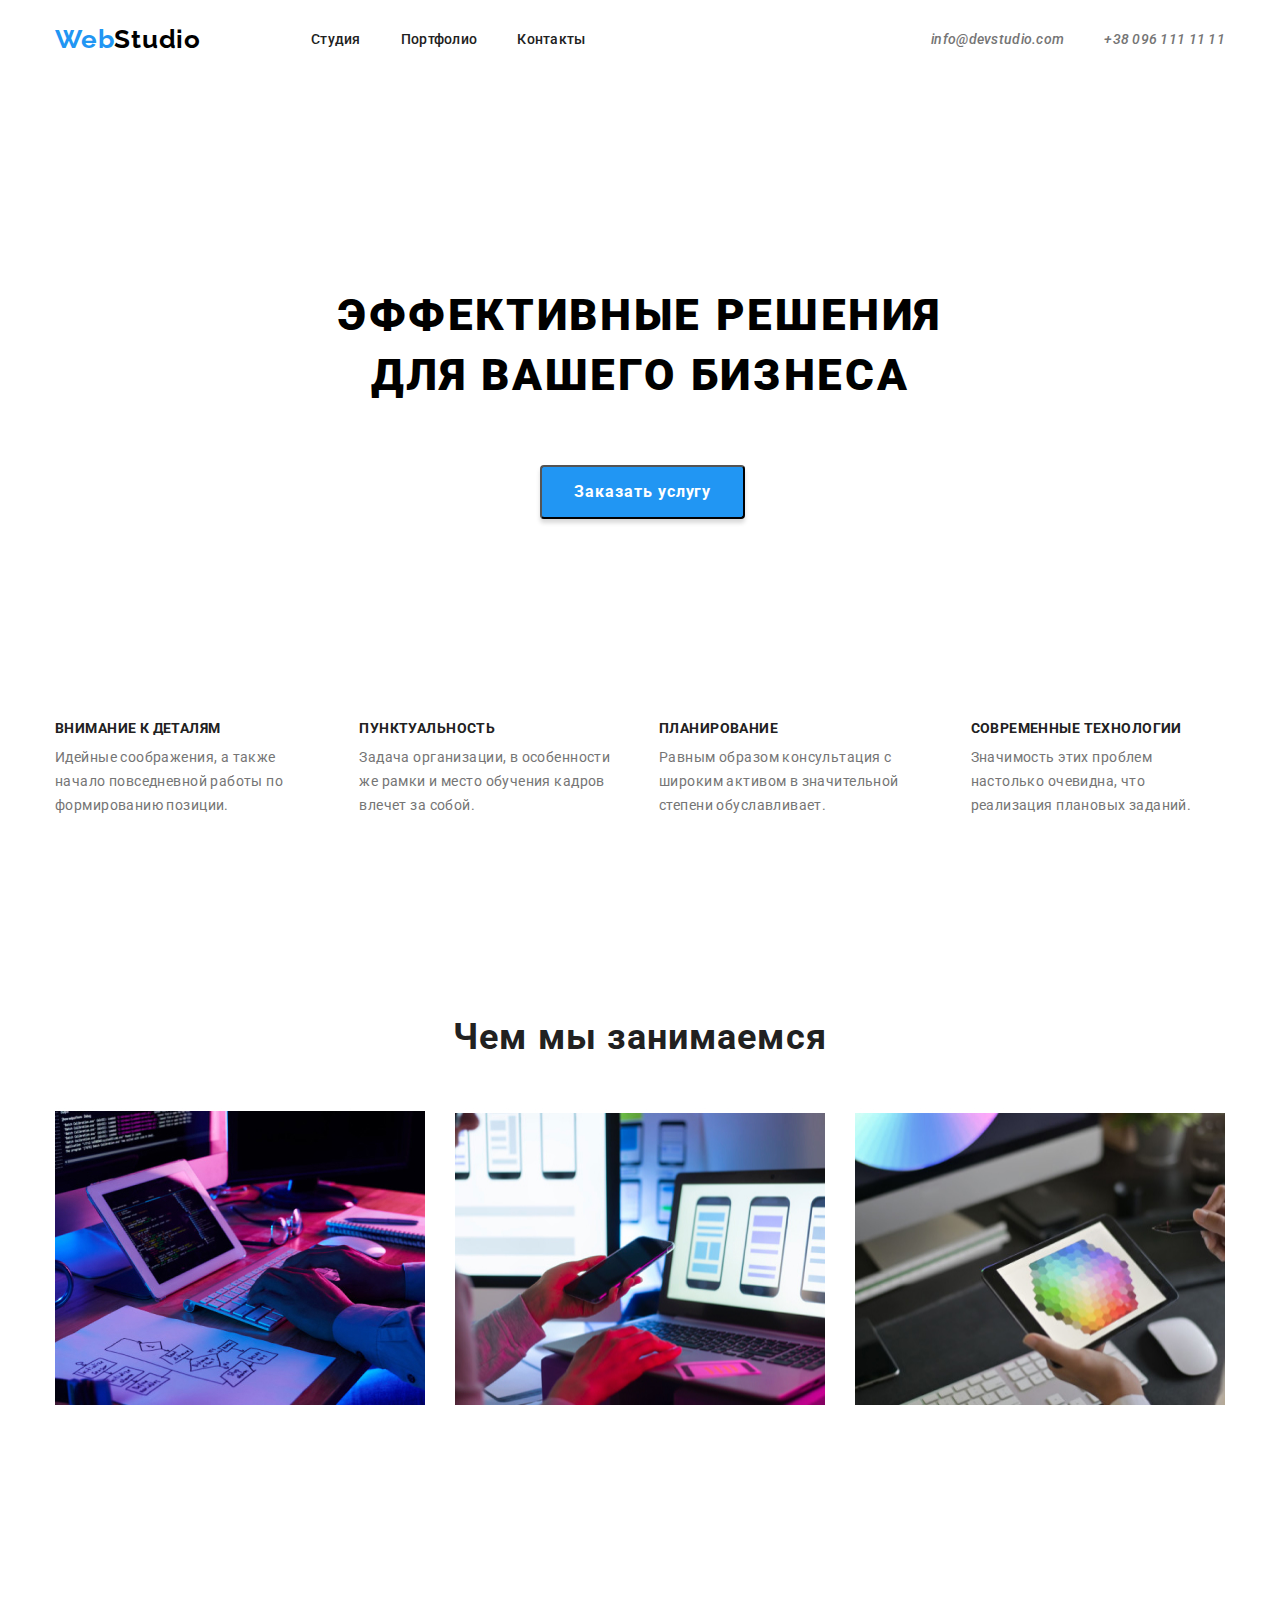
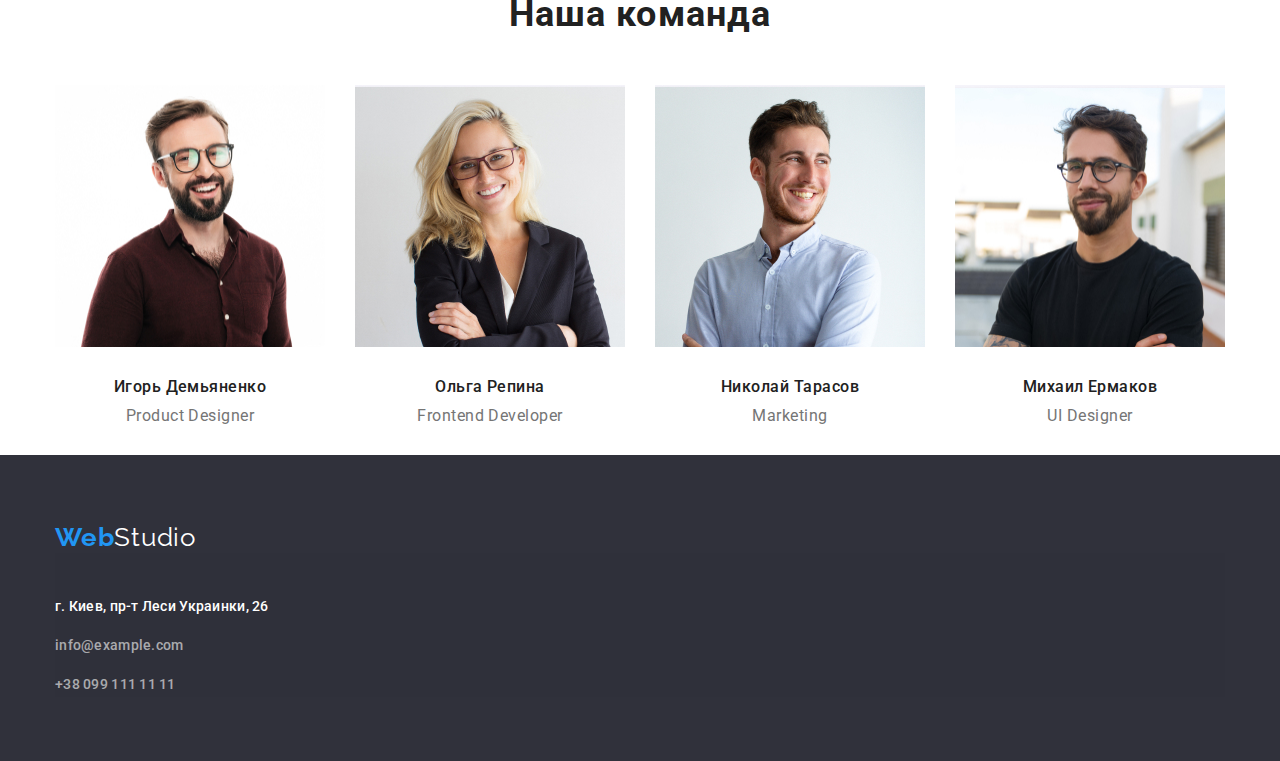
==== commit 8913ffb9: "Добавлено позиционирование для элементов." ====
--- a/index.html
+++ b/index.html
@@ -11,7 +11,7 @@
 </head>
 
 <body>
-    <header class="header container">
+    <header class="header">
         <div class="container">
         <nav class="site-nav">
         <a class="logo link" href="/" aria-label="логотип сайта" lang="en"><span class="logo-blue-color">Web</span><span class="logo-black-color">Studio</span></a>
@@ -35,12 +35,14 @@
     <main>
         <!-- Hero -->
         <section class="hero">
+            <div class="container">
            <h1 class="hero-title">Эффективные решения для вашего бизнеса</h1> 
            <button class="hero-title-btn" type="button">Заказать услугу</button>
         </section>
-
+            </div>
         <!-- Job description-->
         <section class="description-menu">
+            <div class="container">
             <h3 hidden>Наши обязанности</h3>
          <ul class="description-list list">
              <li class="description-list-item">
@@ -59,12 +61,13 @@
                  <h3 class="undertitle">Современные технологии</h3>
                  <p class="description-undertitle">Значимость этих проблем настолько очевидна, что реализация плановых заданий.</p>
              </li>
-             
          </ul>
+        </div>
         </section>
 
             <!-- Responsibilities -->
-            <section class="responsibilities container">
+            <section class="responsibilities">
+                <div class="container">
                 <h2 class="responsibilities-title">Чем мы занимаемся</h2>
                 <ul class="responsibilities-title-list list">
                     <li class="responsibilities-title-item">
@@ -74,11 +77,13 @@
                     <li class="responsibilities-title-item">
                         <img class="responsibilities-image" src="./Images/Responsibilities/responsibility-img-3.jpg" alt="Специалист создает графику" width="370" height="297"></li>
                 </ul>
+                </div>
             </section>
             
 
             <!-- Team -->
             <section class="team">
+            <div class="container">
             <h2 class="team-title">Наша команда</h2>
              <ul class="team-title-list list">
                  <li class="team-title-item">
@@ -101,23 +106,26 @@
                      <h3 class="team-undertitle">Михаил Ермаков</h3>
                      <p class="team-undertitle-description">UI Designer</p>
                  </li>
-             </ul>   
+             </ul>
+            </div>   
             </section>
     </main>
 
     <!-- Contact information -->
-    <footer>
-    <a class="logo link" href="/" aria-label="логотип сайта" lang="en"><span class="logo-blue-color">Web</span><span class="logo-black-color">Studio</span></a>
-     <address class="address-menu-footer">
-         <ul class="address-list">
-             <li class="address-list-item first"><a class="link" href="https://goo.gl/maps/zoHN5voJTTpqKFqRA" target="_blank">г. Киев, пр-т Леси Украинки, 26</a>
-            </li>
-             <li class="address-list-item"><a class="link" href="mailto:info@example.com">info@example.com</a>
-            </li>
-             <li class="address-list-item"><a class="link" href="tel:+380991111111">+38 099 111 11 11</a>
-            </li>
-         </ul>
-     </address>
+    <footer class="footer">
+        <div class="container">
+            <a class="logo link" href="/" aria-label="логотип сайта" lang="en"><span class="logo-blue-color">Web</span><span class="logo-white-color">Studio</span></a>
+            <address class="address-menu-footer">
+                <ul class="address-list list">
+                    <li class="address-list-item first"><a class="link" href="https://goo.gl/maps/zoHN5voJTTpqKFqRA" target="_blank">г. Киев, пр-т Леси Украинки, 26</a>
+                    </li>
+                    <li class="address-list-item"><a class="link" href="mailto:info@example.com">info@example.com</a>
+                    </li>
+                    <li class="address-list-item"><a class="link" href="tel:+380991111111">+38 099 111 11 11</a>
+                    </li>
+                </ul>
+            </address>
+        </div>
     </footer>
 </body>
 </html>--- a/css/styles.css
+++ b/css/styles.css
@@ -55,8 +55,8 @@
 
 /* ===========HEADER============= */
 .header{
-    padding-top: 30px;
-    padding-bottom: 30px;
+    padding-top: 24px;
+    padding-bottom: 25px;
 }
 
 .header .container {
@@ -87,7 +87,7 @@
     margin-right: 36px;
 }
 
-.logo-blue-color{
+.header .logo-blue-color{
     font-family: 'Raleway', sans-serif;
     font-weight: bold;
     font-size:26px;
@@ -96,7 +96,7 @@
     color: #2196F3;
 }
 
-.logo-black-color {
+.header .logo-black-color {
 font-family: 'Raleway', sans-serif;
 font-weight: bold;
 font-size: 26px;
@@ -147,7 +147,7 @@
 letter-spacing: 0.06em;
 text-transform: uppercase;
 padding-top: 205px;
-padding-bottom: 285px;
+padding-bottom: 30px;
 padding-left: 281px;
 padding-right: 281px;
 /* color: #FFFFFF */
@@ -170,13 +170,14 @@
 text-align: center;
 letter-spacing: 0.06em;
 padding: 10px 32px;
+
 color: #FFFFFF;
 }
 
 .hero-title-btn:hover,
 .hero-title-btn:focus{
-    background-color: green;
-    color: red;
+    background-color: #2196F3;
+    color: #FFFFFF;
 }
 /* ===========END HERO ============= */
 
@@ -198,6 +199,7 @@
 line-height: 1.143;
 letter-spacing: 0.03em;
 text-transform: uppercase;
+padding-bottom: 10px;
 color: #212121;
 }
 
@@ -207,14 +209,12 @@
 font-size: 14px;
 line-height: 1.714;
 letter-spacing: 0.03em;
+padding-bottom: 94px;
 color: #757575;
 }
 /* ========== END JOB DESCRIPTION============ */
 
 /* ===========RESPONSIBILITIES============== */
-.responsibilities .container{
-    display: flex;
-}
 .responsibilities-title-list{
     display: flex;
 }
@@ -230,10 +230,32 @@
 line-height: 1.167;
 text-align: center;
 letter-spacing: 0.03em;
+padding-bottom: 50px;
 color: #212121;
 }
 /* ===========END RESPONSIBILITIES============== */
 /* =========== TEAM ============== */
+.team-title{
+font-weight: bold;
+font-size: 36px;
+line-height: 1.167;
+text-align: center;
+letter-spacing: 0.03em;
+
+padding-top: 188px;
+padding-bottom: 50px;
+
+color: #212121;
+}
+
+.team-title-list{
+    display:flex;
+}
+
+.team-title-item:not(:last-child){
+    margin-right: 30px;
+}
+
 .team-undertitle{
 font-family: 'Roboto', sans-serif;
 font-weight: 500;
@@ -241,6 +263,10 @@
 line-height: 1.187;
 text-align: center;
 letter-spacing: 0.03em;
+
+padding-top: 30px;
+padding-bottom: 10px;
+
 color: #212121;
 }
 
@@ -252,20 +278,45 @@
 line-height: 1.188;
 text-align: center;
 letter-spacing: 0.03em;
+padding-bottom: 30px;
 color: #757575;
 }
 /* =========== END TEAM ============== */
-/* =========== CONTACT INFORMATION ============== */
-
+/* =========== CONTACT INFORMATION ============= */
+.footer {
+    background-color: hsl(235deg 10% 21%);
+}
+.footer{
+    padding-top: 67px;
+    padding-bottom: 64px;
+}
+.footer .logo-blue-color{
+    font-family: 'Raleway', sans-serif;
+    font-weight: bold;
+    font-size:26px;
+    line-height: 1.192;
+    letter-spacing: 0.03em;
+    color: #2196F3;
+}
+.footer .logo-white-color{
+    font-family: 'Raleway', sans-serif;
+    font-size:26px;
+    line-height: 1.192;
+    letter-spacing: 0.03em;
+    color: #FFFFFF;
+}
+.address-list{
+    padding-top: 27px;
+}
 .address-list-item {
 font-family: 'Roboto', sans-serif;
 font-size: 14px;
 line-height: 1.714;
 letter-spacing: 0.03em;
+margin-top: 15px;
 color: rgba(255, 255, 255, 0.6);
 }
 /* =========== END INFORMATION ============== */
-
 
 /* =========== PORTFOLIO ============== */
 .section-list-btn{
